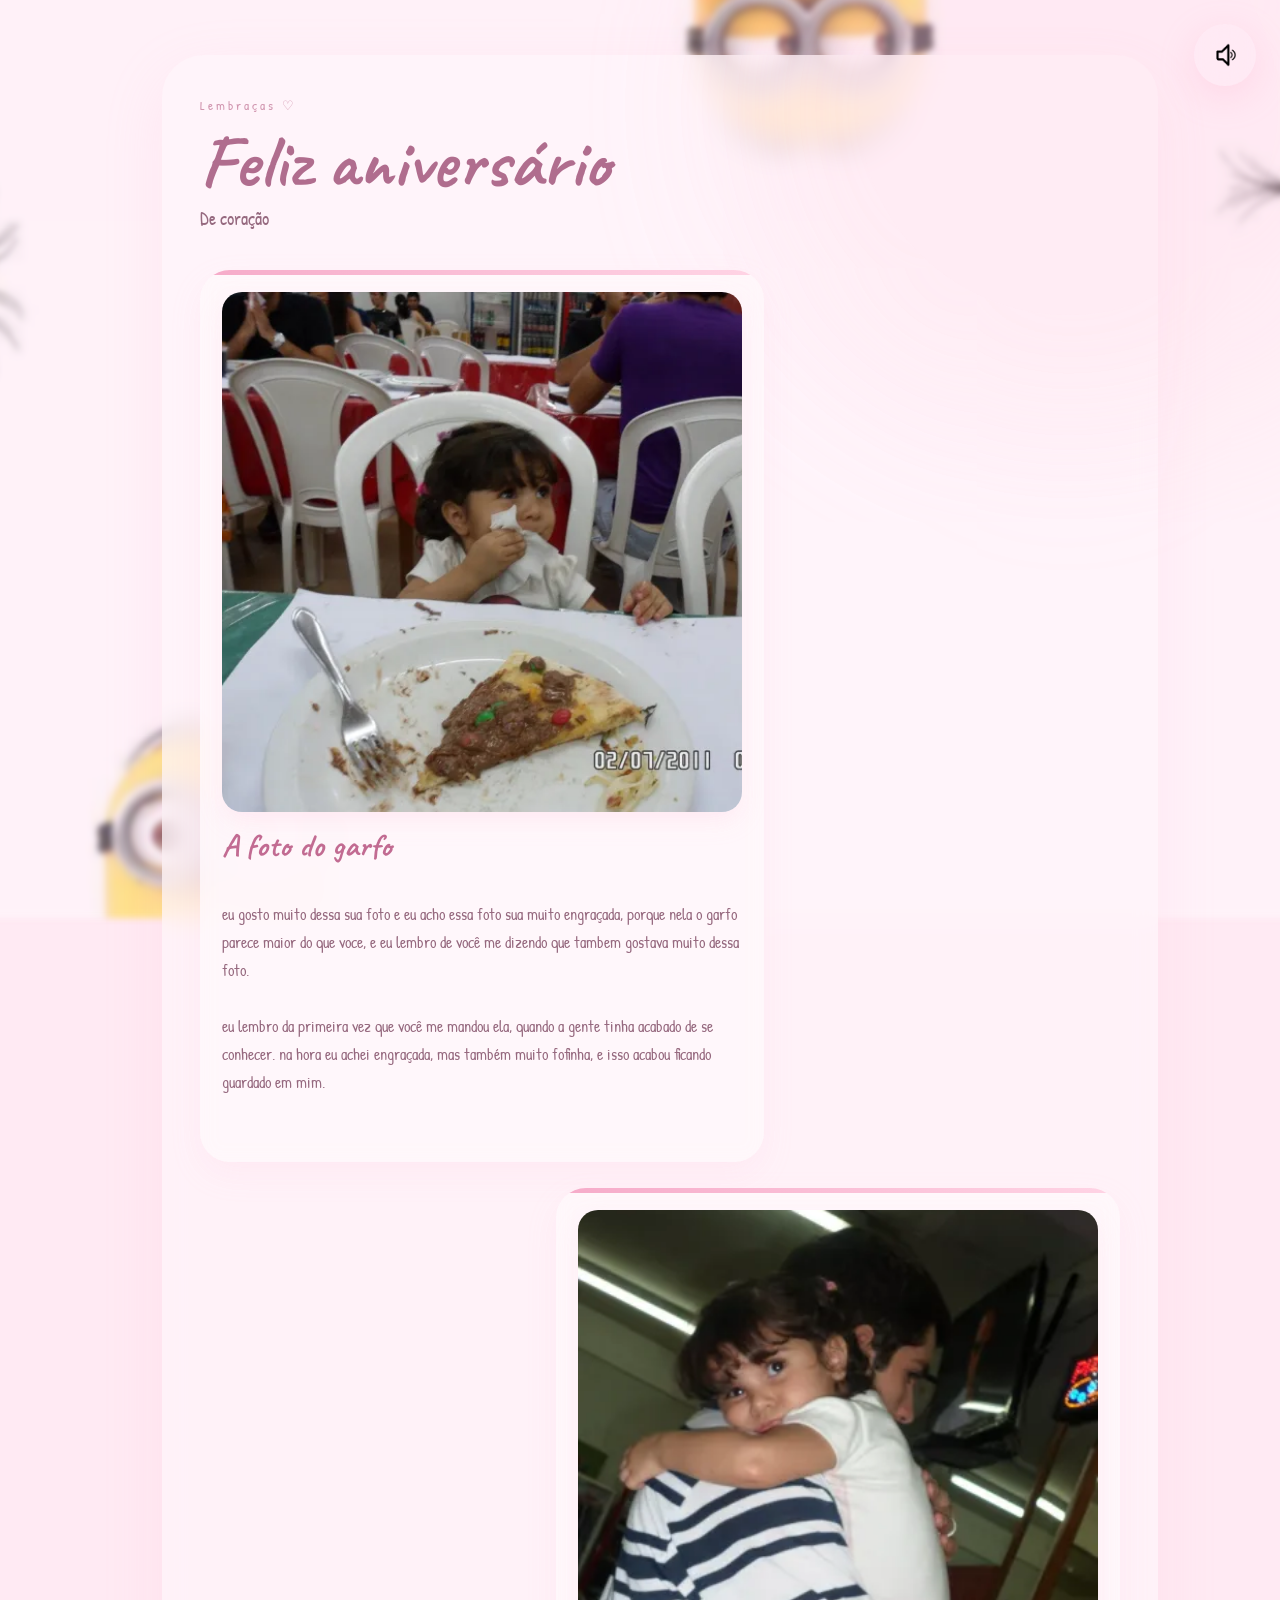
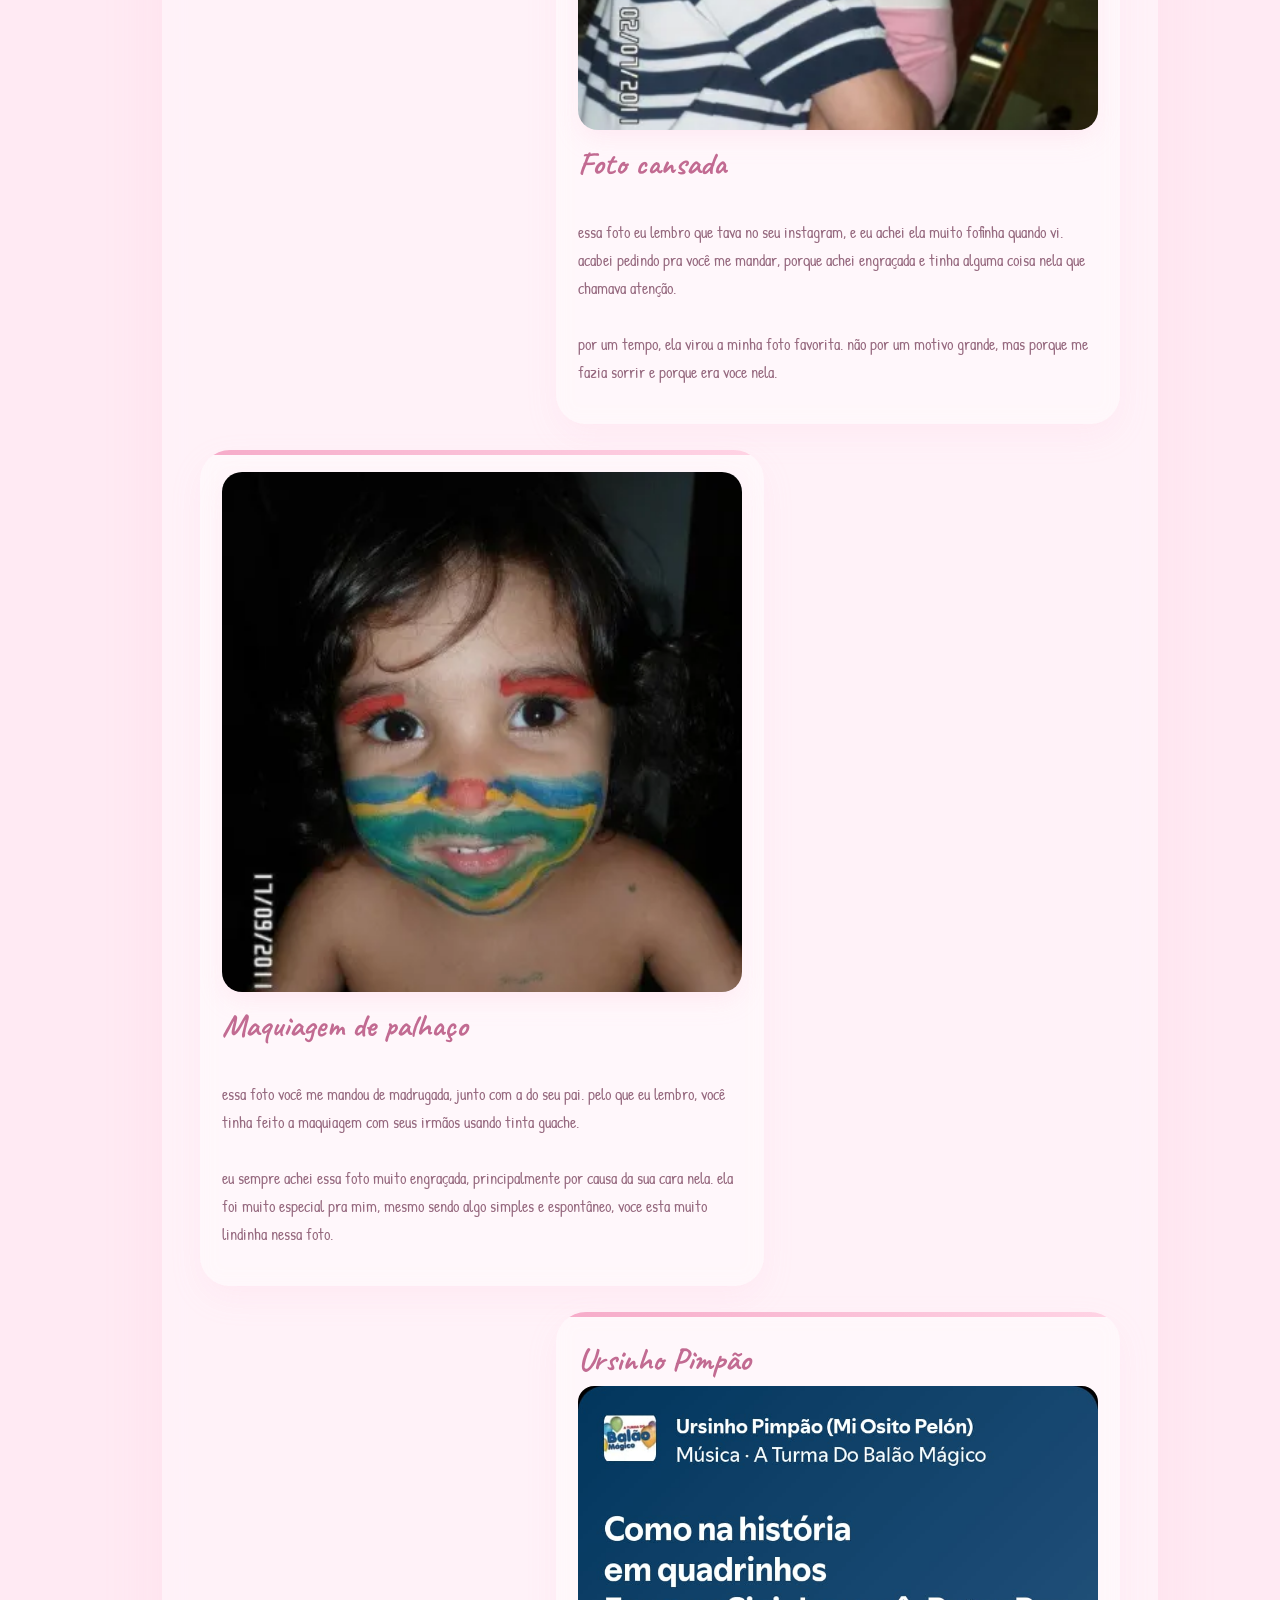
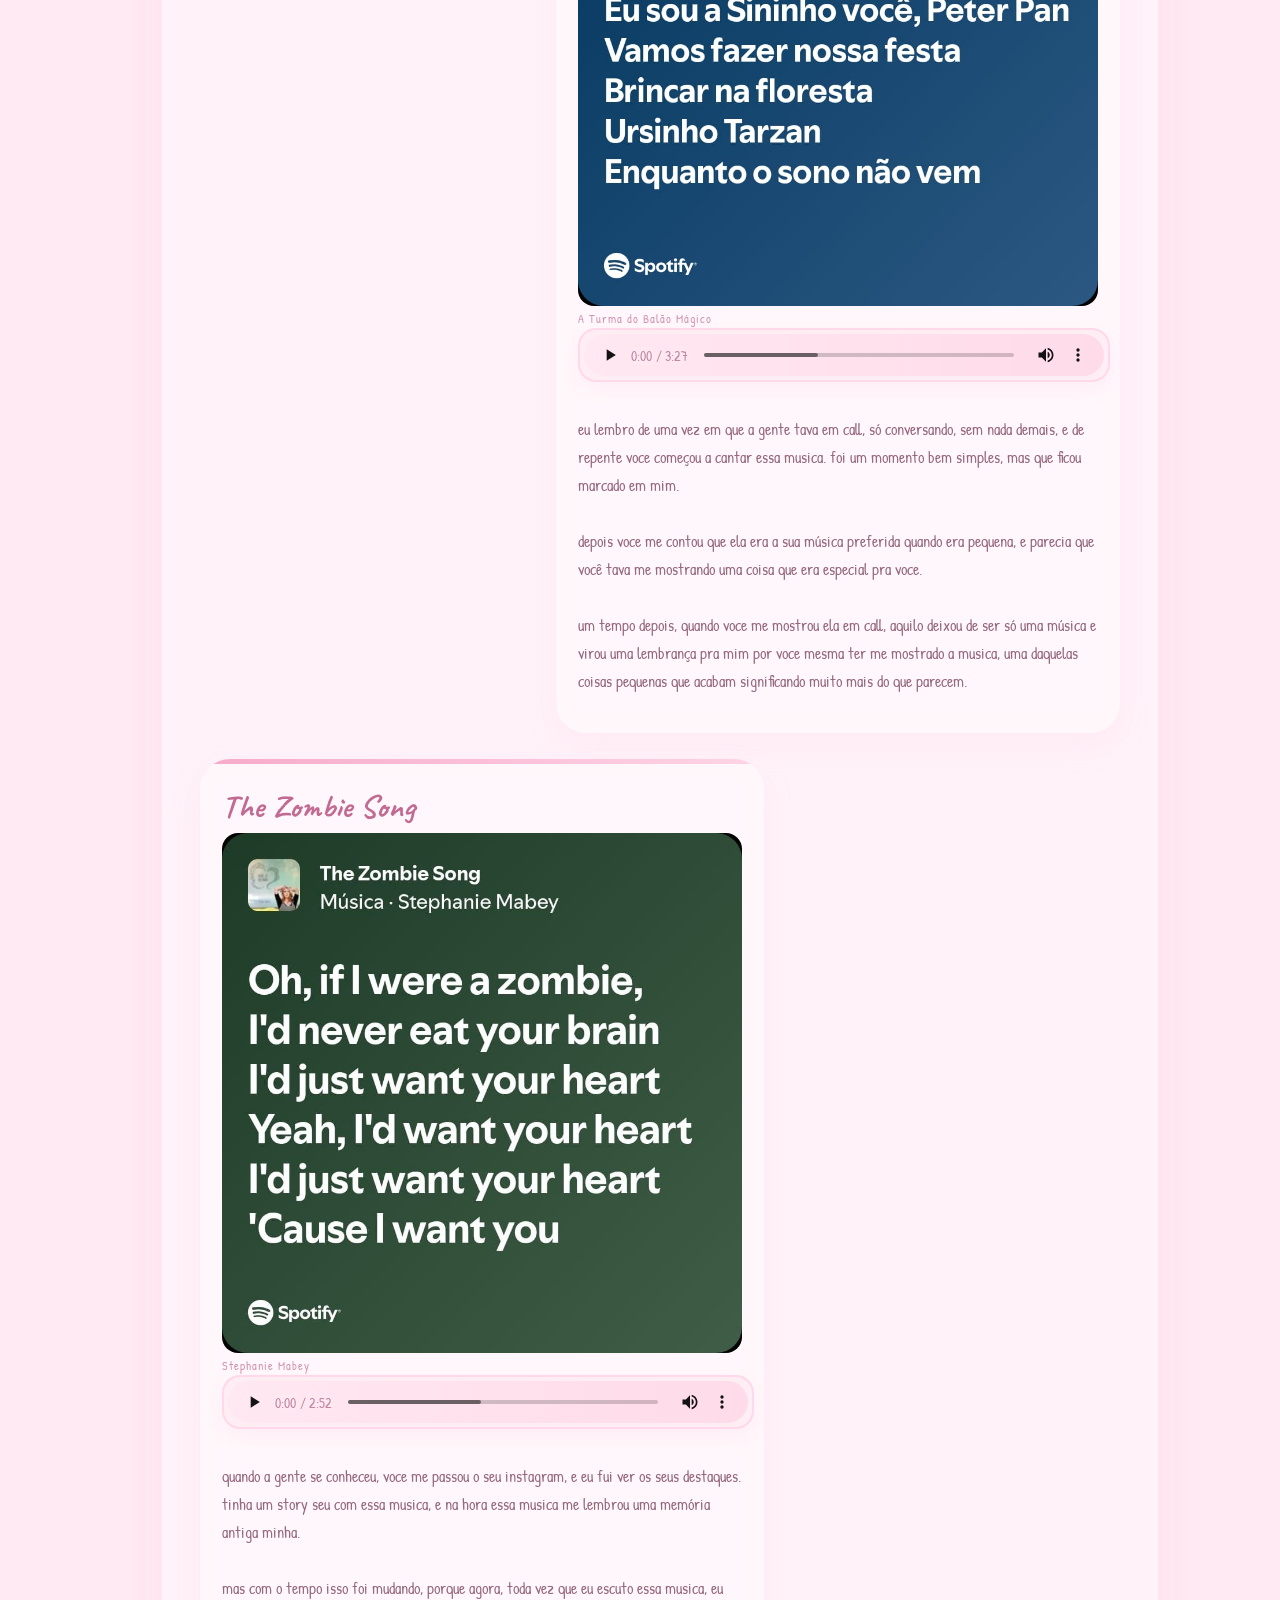
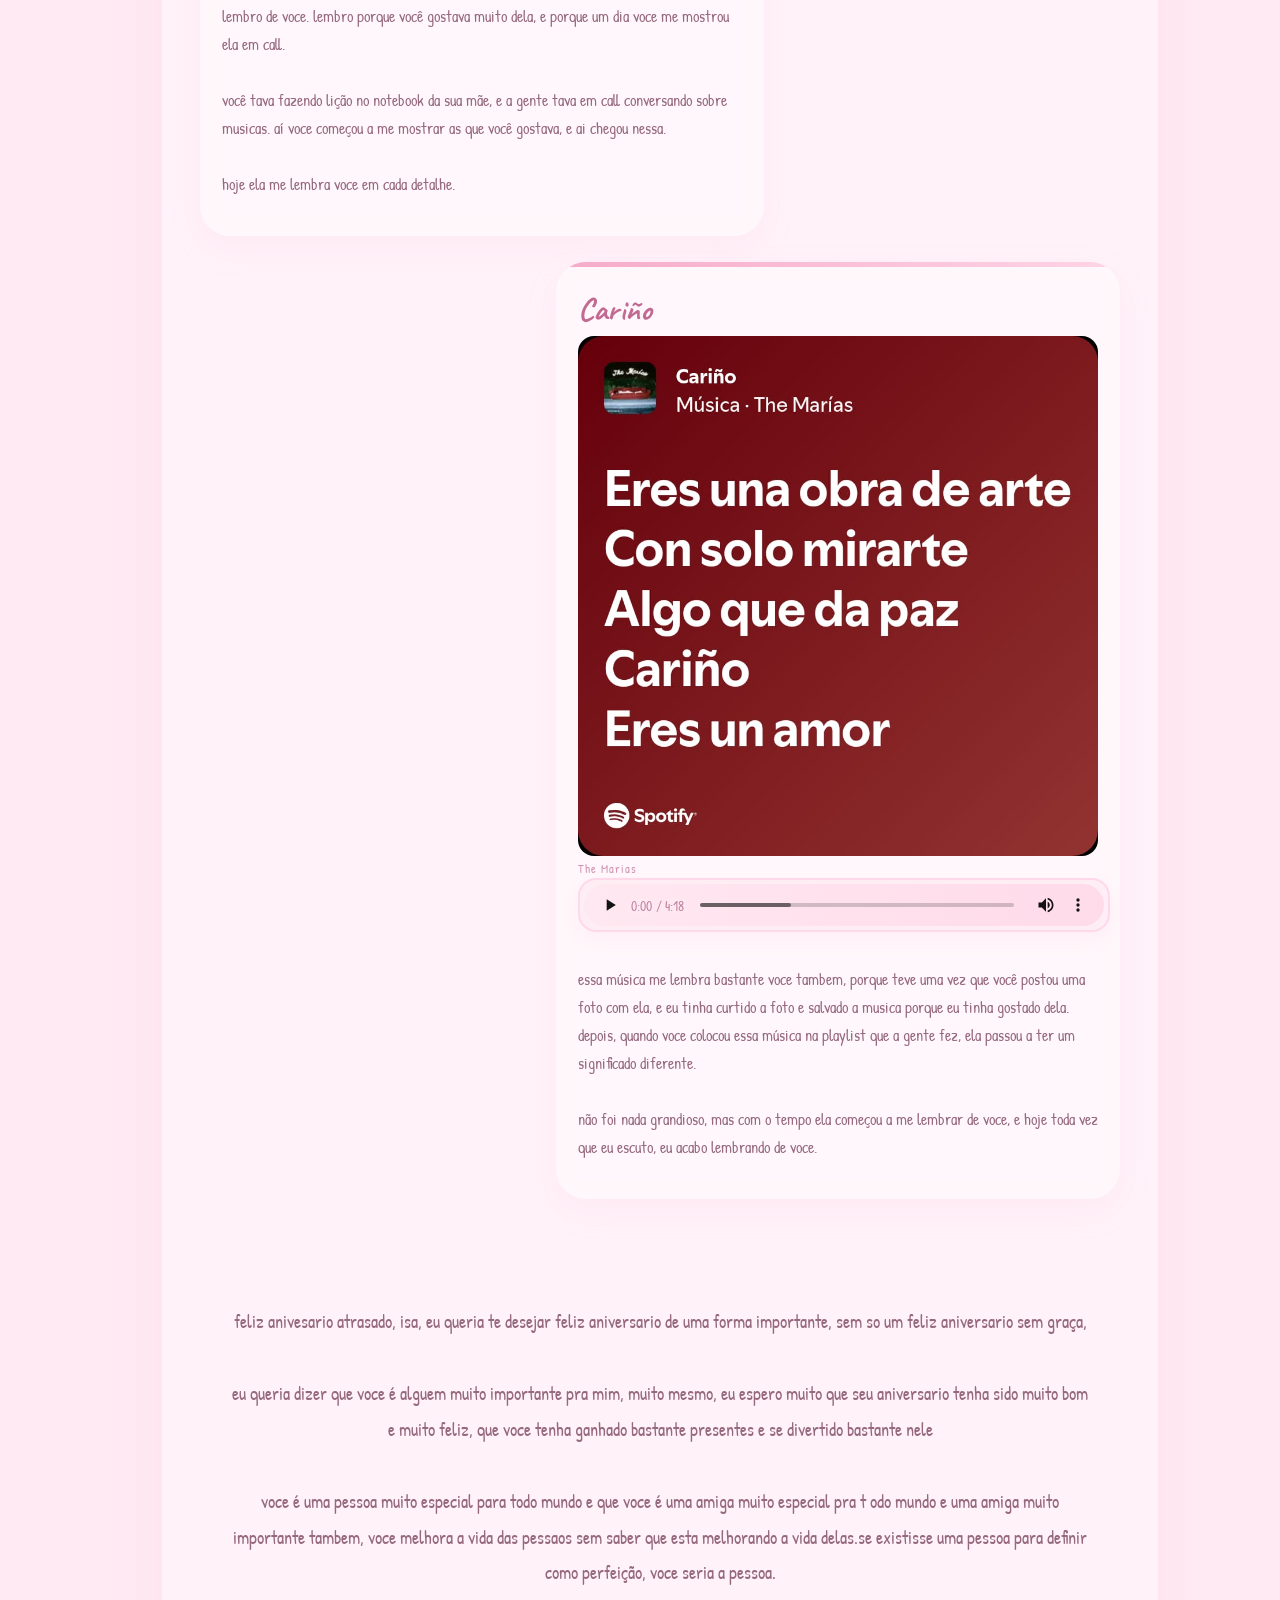
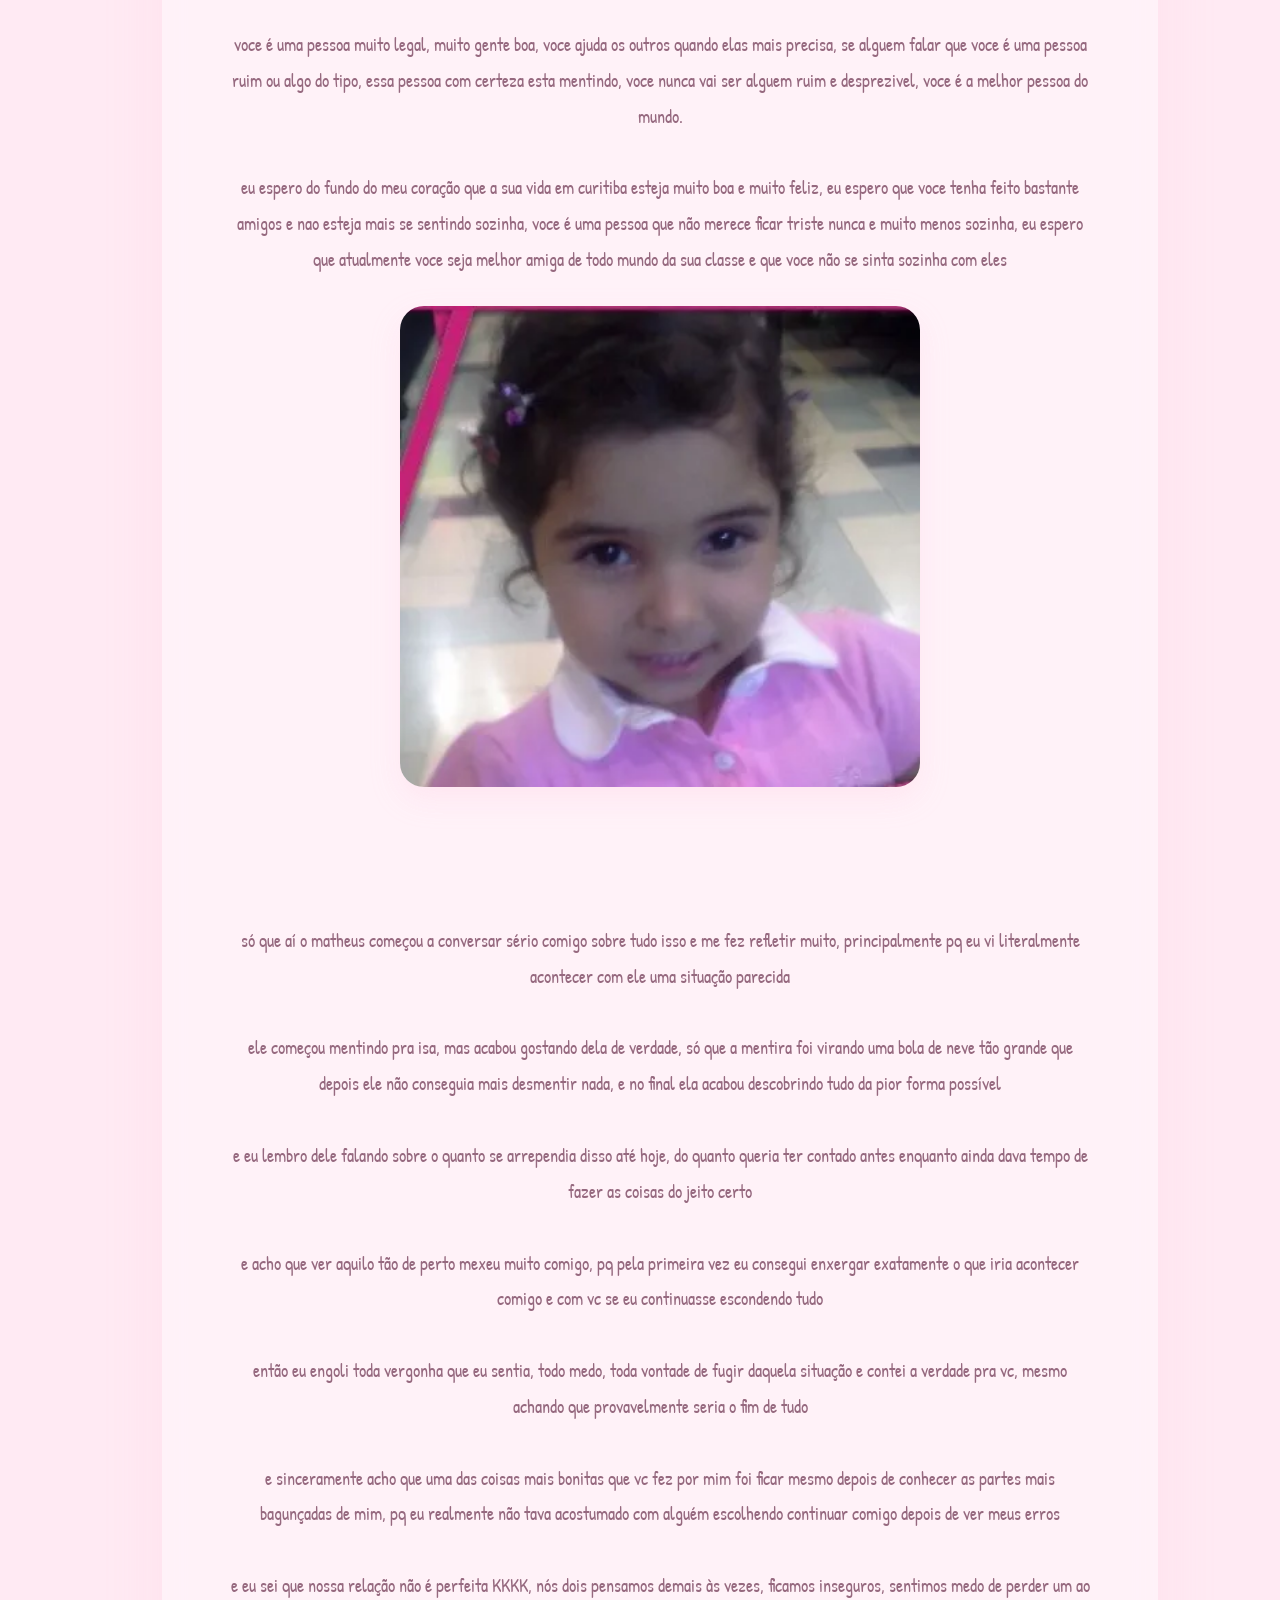
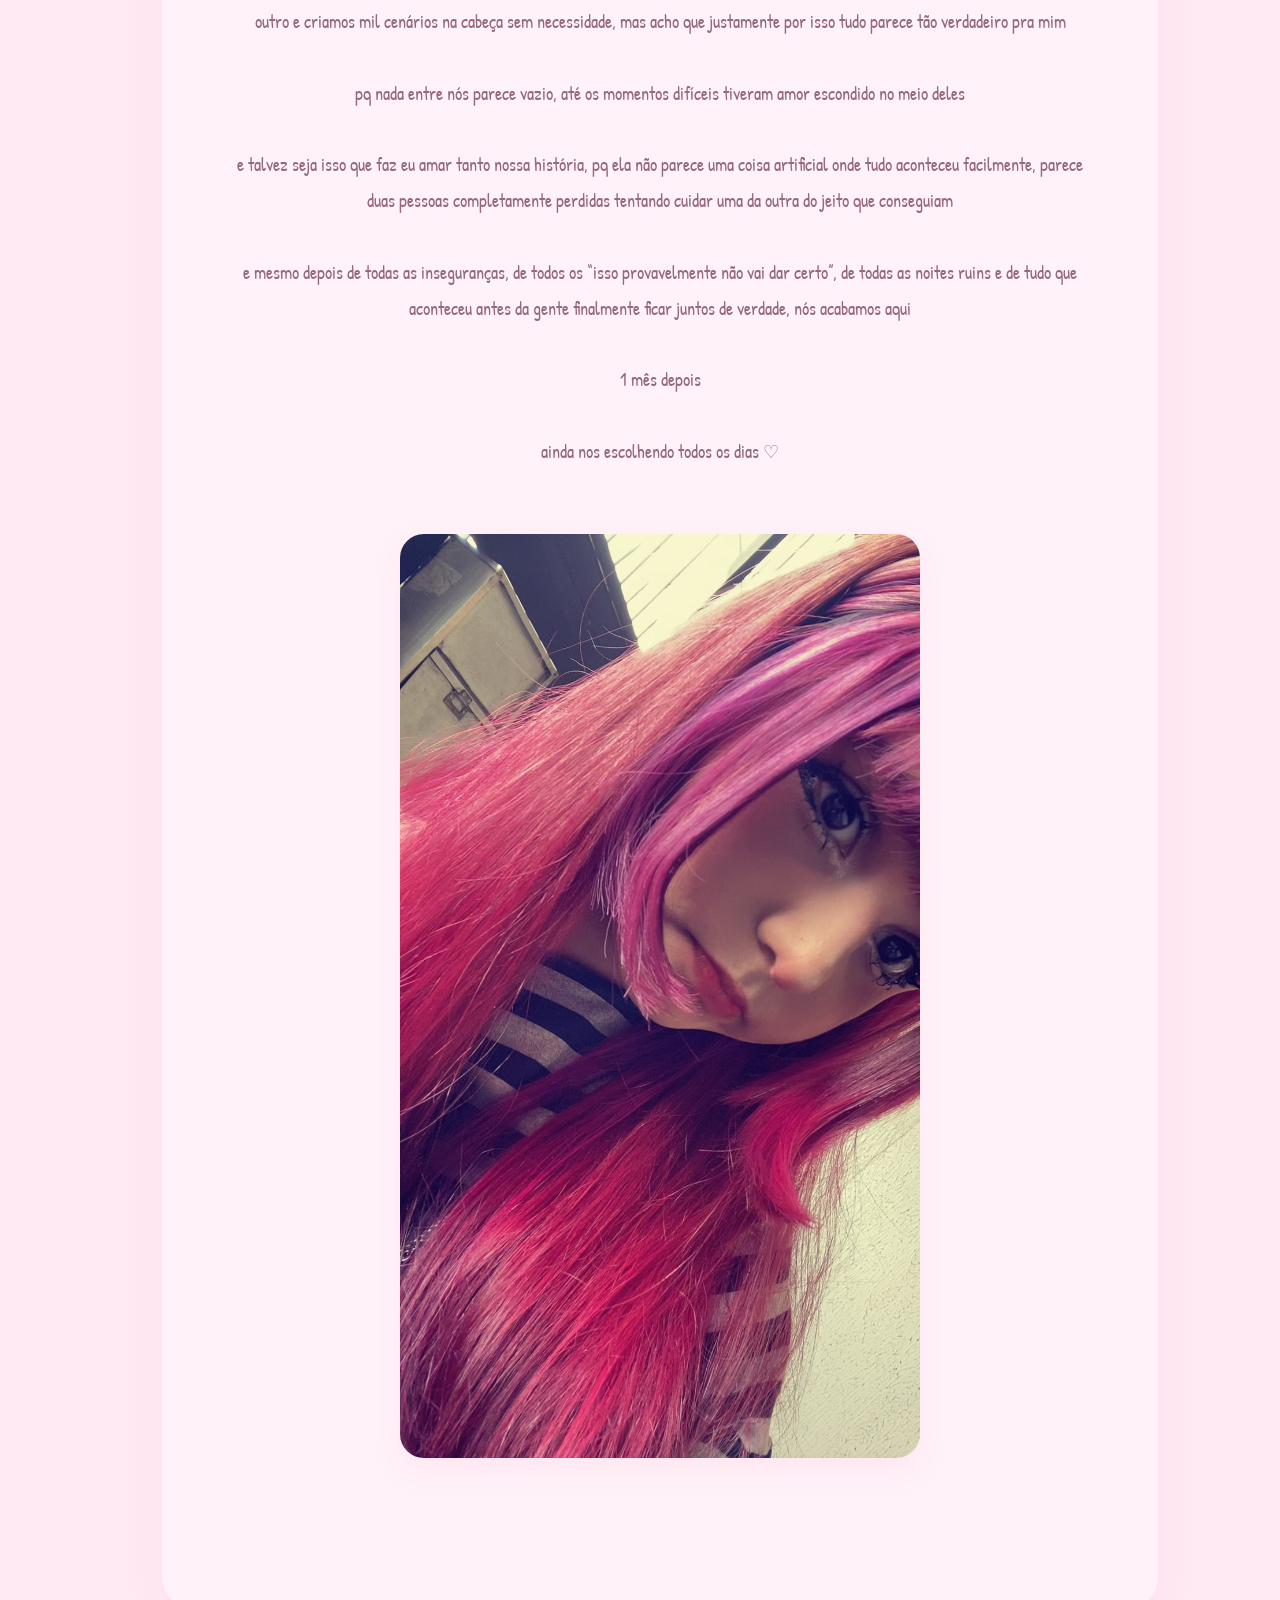
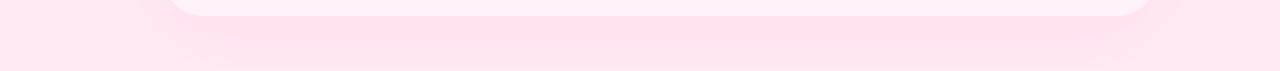
==== pages/memories.html @ 156e4959 "Add files via upload" ====
<!DOCTYPE html>
<html lang="pt-BR">

<head>

  <meta charset="UTF-8">

  <meta
    name="viewport"
    content="width=device-width, initial-scale=1.0"
  >

  <title>
    Feliz Aniversário ♡
  </title>


  <link
    rel="stylesheet"
    href="../assets/files/css/memories.css"
  >

  <link
    rel="stylesheet"
    href="../assets/files/css/fades.css"
  >

  <link
    rel="stylesheet"
    href="../assets/files/css/base.css"
  >


  <link
    rel="preconnect"
    href="https://fonts.googleapis.com"
  >

  <link
    rel="preconnect"
    href="https://fonts.gstatic.com"
    crossorigin
  >

  <link
    href="https://fonts.googleapis.com/css2?family=Caveat:wght@400;700&family=Patrick+Hand&display=swap"
    rel="stylesheet"
  >

</head>

<body>

 

  <div class="background-blur"></div>

<audio
  id="bgMusic"
  loop
  autoplay
  playsinline
  preload="auto"
>

  <source
    src="../assets/music/music.mp3"
    type="audio/mpeg"
  >

</audio>



  <button id="musicToggle">

    <img
      class="icon"
      src="../assets/images/off.png"
      alt="music"
    >

  </button>


  <main>

    <section class="hero">

      <div class="hero-card">

        <span class="mini">
          Lembraças ♡
        </span>

        <h1>
          Feliz aniversário 
        </h1>

        <p>
         De coração
        </p>

        <div class="memory-columns">


          <div class="memory-card">

            <img
              class="memory-photo"
              src="../assets/images/isa1.png"
              alt=""
            >




            <h3>
              A foto do garfo
            </h3>

            <p>
eu gosto muito dessa sua foto e eu acho essa foto sua muito engraçada, porque nela o garfo parece maior do que voce, e eu lembro de você me dizendo que tambem gostava muito dessa foto.

eu lembro da primeira vez que você me mandou ela, quando a gente tinha acabado de se conhecer. na hora eu achei engraçada, mas também muito fofinha, e isso acabou ficando guardado em mim.

          </div>


          <div class="memory-card">

            <img
              class="memory-photo"
              src="../assets/images/isa2.png"
              alt=""
            >

            <span class="memory-date">
            </span>

            <h3>
              Foto cansada
            </h3>

            <p>
essa foto eu lembro que tava no seu instagram, e eu achei ela muito fofinha quando vi. acabei pedindo pra você me mandar, porque achei engraçada e tinha alguma coisa nela que chamava atenção.

por um tempo, ela virou a minha foto favorita. não por um motivo grande, mas porque me fazia sorrir e porque era voce nela.
            </p>

          </div>


          <div class="memory-card">

            <img
              class="memory-photo"
              src="../assets/images/isa3.png"
              alt=""
            >



            <h3>
             Maquiagem de palhaço
            </h3>

            <p>
essa foto você me mandou de madrugada, junto com a do seu pai. pelo que eu lembro, você tinha feito a maquiagem com seus irmãos usando tinta guache.

eu sempre achei essa foto muito engraçada, principalmente por causa da sua cara nela. ela foi muito especial pra mim, mesmo sendo algo simples e espontâneo, voce esta muito lindinha nessa foto.
            </p>

          </div>

          


          <div class="memory-card">


            <h3>
              Ursinho Pimpão
            </h3>

            <div class="song-card">

              <img
                src="../assets/images/ursinho.jpg"
                alt="Ursinho Pimpão"
              >

              <div class="song-info">

                <span>
                  A Turma do Balão Mágico
                </span>

              </div>

              <audio controls>

                <source
                  src="../assets/music/Ursinha_Pimpao.mp3"
                  type="audio/mpeg"
                >

              </audio>

              <p class="song-text">
eu lembro de uma vez em que a gente tava em call, só conversando, sem nada demais, e de repente voce começou a cantar essa musica. foi um momento bem simples, mas que ficou marcado em mim. 

depois voce me contou que ela era a sua música preferida quando era pequena, e parecia que você tava me mostrando uma coisa que era especial pra voce. 

um tempo depois, quando voce me mostrou ela em call, aquilo deixou de ser só uma música e virou uma lembrança pra mim por voce mesma ter me mostrado a musica, uma daquelas coisas pequenas que acabam significando muito mais do que parecem.
              </p>

            </div>

          </div>


          <div class="memory-card">



            <h3>
              The Zombie Song
            </h3>

            <div class="song-card">

              <img
                src="../assets/images/zombie.jpg"
                alt="zombie"
              >

              <div class="song-info">

                <span>
                  Stephanie Mabey
                </span>

              </div>

              <audio controls>

                <source
                  src="../assets/music/The_Zombie.mp3"
                  type="audio/mpeg"
                >

              </audio>

              <p class="song-text">
quando a gente se conheceu, voce me passou o seu instagram, e eu fui ver os seus destaques. tinha um story seu com essa musica, e na hora essa musica me lembrou uma memória antiga minha.

mas com o tempo isso foi mudando, porque agora, toda vez que eu escuto essa musica, eu lembro de voce. lembro porque você gostava muito dela, e porque um dia voce me mostrou ela em call.

você tava fazendo lição no notebook da sua mãe, e a gente tava em call conversando sobre musicas. aí voce começou a me mostrar as que você gostava, e ai chegou nessa.

hoje ela me lembra voce em cada detalhe.
             </p>

            </div>

          </div>


          <div class="memory-card">



            <h3>
              Cariño
            </h3>

            <div class="song-card">

              <img
                src="../assets/images/carino.jpg"
                alt="The Marias"
              >

              <div class="song-info">

                <span>
                  The Marias
                </span>

              </div>

              <audio controls>

                <source
                  src="../assets/music/Carino.mp3"
                  type="audio/mpeg"
                >

              </audio>

              <p class="song-text">
essa música me lembra bastante voce tambem, porque teve uma vez que você postou uma foto com ela, e eu tinha curtido a foto e salvado a musica porque eu tinha gostado dela. depois, quando voce colocou essa música na playlist que a gente fez, ela passou a ter um significado diferente.

não foi nada grandioso, mas com o tempo ela começou a me lembrar de voce, e hoje toda vez que eu escuto, eu acabo lembrando de voce.
              </p>

            </div>

          </div>

        </div>



<div class="final-text">

  <p>
feliz anivesario atrasado, isa, eu queria te desejar feliz aniversario de uma forma importante, sem so um feliz aniversario sem graça,

eu queria dizer que voce é alguem muito importante pra mim, muito mesmo, eu espero muito que seu aniversario tenha sido muito bom e muito feliz, que voce tenha ganhado bastante presentes e se divertido bastante nele

voce é uma pessoa muito especial para todo mundo e que voce é uma amiga muito especial pra t odo mundo e uma amiga muito importante tambem,  voce melhora a vida das pessaos sem saber que esta melhorando a vida delas.se existisse uma pessoa para definir como perfeição, voce seria a pessoa. 

voce é uma pessoa muito legal, muito gente boa, voce ajuda os outros quando elas mais precisa, se alguem falar que voce é uma pessoa ruim ou algo do tipo, essa  pessoa com certeza esta mentindo, voce nunca vai ser alguem ruim e desprezivel, voce é a melhor pessoa do mundo.

eu espero do fundo do meu coração que a sua vida em curitiba esteja muito boa e muito feliz, eu espero que voce tenha feito bastante amigos e nao esteja mais se sentindo sozinha, voce é uma pessoa que não merece ficar triste nunca e muito menos sozinha, eu espero que atualmente voce seja melhor amiga de todo mundo da sua classe e que voce não se sinta sozinha com eles
</p>

  <img
    class="final-photo"
    src="../assets/images/isa5.png"
    alt="medo"
  >

<p>
  

só que aí o matheus começou a conversar sério comigo sobre tudo isso e me fez refletir muito, principalmente pq eu vi literalmente acontecer com ele uma situação parecida

ele começou mentindo pra isa, mas acabou gostando dela de verdade, só que a mentira foi virando uma bola de neve tão grande que depois ele não conseguia mais desmentir nada, e no final ela acabou descobrindo tudo da pior forma possível

e eu lembro dele falando sobre o quanto se arrependia disso até hoje, do quanto queria ter contado antes enquanto ainda dava tempo de fazer as coisas do jeito certo

e acho que ver aquilo tão de perto mexeu muito comigo, pq pela primeira vez eu consegui enxergar exatamente o que iria acontecer comigo e com vc se eu continuasse escondendo tudo

então eu engoli toda vergonha que eu sentia, todo medo, toda vontade de fugir daquela situação e contei a verdade pra vc, mesmo achando que provavelmente seria o fim de tudo

e sinceramente acho que uma das coisas mais bonitas que vc fez por mim foi ficar mesmo depois de conhecer as partes mais bagunçadas de mim, pq eu realmente não tava acostumado com alguém escolhendo continuar comigo depois de ver meus erros

e eu sei que nossa relação não é perfeita KKKK, nós dois pensamos demais às vezes, ficamos inseguros, sentimos medo de perder um ao outro e criamos mil cenários na cabeça sem necessidade, mas acho que justamente por isso tudo parece tão verdadeiro pra mim

pq nada entre nós parece vazio, até os momentos difíceis tiveram amor escondido no meio deles

e talvez seja isso que faz eu amar tanto nossa história, pq ela não parece uma coisa artificial onde tudo aconteceu facilmente, parece duas pessoas completamente perdidas tentando cuidar uma da outra do jeito que conseguiam

e mesmo depois de todas as inseguranças, de todos os “isso provavelmente não vai dar certo”, de todas as noites ruins e de tudo que aconteceu antes da gente finalmente ficar juntos de verdade, nós acabamos aqui

1 mês depois

ainda nos escolhendo todos os dias ♡

</p>

  <img
    class="final-photo"
    src="../assets/images/isa4.jpeg"
    alt="medo"
  >

<p>

  </p>

</div>

</div>

<script src="../assets/files/js/base.js"></script>

</body>
</html>
---- assets/files/css/memories.css ----
/* memories.css */

body{

  margin:0;

  font-family:'Patrick Hand', cursive;

  background:#ffeaf3;

  overflow-x:hidden;

  color:#8c5f77;
}



/* MESMO BACKGROUND */

.background-blur{

  position:fixed;

  top:0;
  left:0;

  width:100vw;
  height:100vh;

  background:
  linear-gradient(
    rgba(255,220,235,.30),
    rgba(255,235,245,.40)
  ),
  url("../../images/minions.png");

  background-position:center;
  background-size:cover;
  background-repeat:no-repeat;

  z-index:-1;

  opacity:.95;
}


.hero{

  width:100%;

  min-height:100vh;

  display:flex;

  justify-content:center;

  align-items:flex-start;

  padding:55px 20px;
}



.hero-card{

  width:920px;

  max-width:100%;

  background:
  rgba(255,245,250,.76);

  backdrop-filter:blur(12px);

  border-radius:42px;

  padding:38px;

  position:relative;

  overflow:visible;

  box-shadow:
  0 20px 60px rgba(255,180,210,.16);

  animation:
  fadePage 1s ease;
}



.hero-card::before{

  content:"";

  position:absolute;

  width:420px;
  height:420px;

  background:#ffd1e2;

  border-radius:50%;

  opacity:.25;

  top:-160px;
  right:-120px;

  z-index:-1;

  box-shadow:
  0 0 180px 120px #ffd1e2;
}



.mini{

  color:#d195af;

  letter-spacing:3px;

  font-size:.82rem;

  opacity:0;

  animation:
  fadeUp .9s ease forwards;

  animation-delay:.1s;
}



.hero-card h1{

  margin-top:10px;
  margin-bottom:8px;

  font-size:4.6rem;

  color:#b06d8e;

  line-height:1;

  font-family:'Caveat', cursive;

  opacity:0;

  animation:
  fadeUp .9s ease forwards;

  animation-delay:.2s;
}



.hero-card > p{

  margin-top:0;

  color:#96697f;

  font-size:1.1rem;

  opacity:0;

  animation:
  fadeUp .9s ease forwards;

  animation-delay:.35s;
}



.memory-columns{

  display:flex;

  flex-direction:column;

  gap:26px;

  margin-top:40px;
}



.memory-column{

  display:contents;
}



.memory-card{

  width:min(100%,520px);

  background:
  rgba(255,248,251,.72);

  backdrop-filter:blur(10px);

  border-radius:30px;

  padding:22px;

  position:relative;

  overflow:hidden;

  transition:
  transform .3s ease,
  box-shadow .3s ease;

  box-shadow:
  0 12px 30px rgba(255,180,210,.15);

  opacity:0;

  animation:
  fadeUp .9s ease forwards;
}



.memory-card:nth-child(odd){

  margin-right:auto;
}

.memory-card:nth-child(even){

  margin-left:auto;
}



.memory-card::before{

  content:"";

  position:absolute;

  top:0;
  left:0;

  width:100%;
  height:5px;

  background:
  linear-gradient(
    90deg,
    #f6abc9,
    #ffd4e5
  );
}



.memory-card:hover{

  transform:
  translateY(-4px)
  rotate(-0.4deg);

  box-shadow:
  0 20px 48px rgba(255,170,205,.24);
}



.memory-photo{

  width:100%;

  height:auto;

  display:block;

  border-radius:20px;

  margin-bottom:18px;

  object-fit:contain;

  box-shadow:
  0 10px 25px rgba(255,180,210,.18);
}



.memory-card img{

  image-rendering:auto;
}



.memory-date{

  color:#d195af;

  font-size:.82rem;

  letter-spacing:1px;
}



.memory-card h3{

  margin-top:10px;
  margin-bottom:10px;

  font-size:2rem;

  line-height:1;

  color:#c26b92;

  font-family:'Caveat', cursive;
}



.memory-card p{

  margin-top:0;

  line-height:1.75;

  color:#96697f;

  font-size:1rem;

  white-space:pre-line;
}



/* PLAYER */

.song-card audio{

  width:100%;

  height:52px;

  border-radius:18px;

  overflow:hidden;

  background:
  rgba(255,235,244,.85);

  box-shadow:
  0 8px 20px rgba(255,180,210,.16);

  border:
  2px solid rgba(255,200,225,.65);

  padding:4px;

  opacity:1;
}

/* WEBKIT (Chrome / Edge / Mobile) */

.song-card audio::-webkit-media-controls-panel{

  background:
  linear-gradient(
    90deg,
    #ffe6f0,
    #ffd8e8
  );

  border-radius:18px;
}

.song-card audio::-webkit-media-controls-play-button,
.song-card audio::-webkit-media-controls-mute-button{

  border-radius:50%;

  transition:.25s ease;

  filter:
  saturate(1.2);
}

.song-card audio::-webkit-media-controls-play-button:hover,
.song-card audio::-webkit-media-controls-mute-button:hover{

  transform:
  scale(1.06);
}

.song-card audio::-webkit-media-controls-current-time-display,
.song-card audio::-webkit-media-controls-time-remaining-display{

  color:#b06d8e;

  font-family:'Patrick Hand', cursive;

  font-size:.9rem;
}



.song-card img{

  width:100%;

  display:block;

  border-radius:16px;
}



.song-info span{

  color:#d195af;

  font-size:.78rem;

  letter-spacing:1px;
}



.song-info h4{

  margin:4px 0 0 0;

  font-size:1.15rem;

  color:#c26b92;

  font-family:'Caveat', cursive;
}



.song-card audio{

  width:100%;

  height:42px;

  opacity:.92;
}



.song-text{

  margin-top:10px;

  line-height:1.7;

  color:#96697f;

  font-size:.97rem;
}



.final-text{

  margin:50px auto 0 auto;

  max-width:920px;

  padding:20px 28px;

  text-align:center;

  font-size:1.28rem;

  line-height:2;

  color:#96697f;

  opacity:0;

  animation:
  fadeUp .9s ease forwards;

  animation-delay:1.35s;
}



.final-text p{

  margin:0;

  line-height:2;

  color:#96697f;

  font-size:1.12rem;

  white-space:pre-line;
}



.final-photo{

  width:100%;

  max-width:520px;

  display:block;

  margin:28px auto;

  border-radius:24px;

  box-shadow:
  0 12px 30px rgba(255,180,210,.22);

  object-fit:cover;

  transition:
  transform .3s ease,
  box-shadow .3s ease;

  opacity:0;

  animation:
  fadeImage 1.2s ease forwards;

  animation-delay:1.5s;
}



.final-photo:hover{

  transform:
  scale(1.015);

  box-shadow:
  0 18px 40px rgba(255,170,205,.28);
}



/* DELAYS */

.memory-card:nth-child(1){animation-delay:.45s;}
.memory-card:nth-child(2){animation-delay:.60s;}
.memory-card:nth-child(3){animation-delay:.75s;}
.memory-card:nth-child(4){animation-delay:.90s;}
.memory-card:nth-child(5){animation-delay:1.05s;}
.memory-card:nth-child(6){animation-delay:1.20s;}



/* ANIMAÇÕES */

@keyframes fadePage{

  from{
    opacity:0;
  }

  to{
    opacity:1;
  }
}



@keyframes fadeUp{

  from{

    opacity:0;

    transform:
    translateY(28px);

    filter:
    blur(8px);
  }

  to{

    opacity:1;

    transform:
    translateY(0);

    filter:
    blur(0);
  }
}



@keyframes fadeImage{

  from{

    opacity:0;

    transform:
    scale(.96);

    filter:
    blur(10px);
  }

  to{

    opacity:1;

    transform:
    scale(1);

    filter:
    blur(0);
  }
}




/* MOBILE */
/* MOBILE */

@media(max-width:768px){

  body{
    overflow-x:hidden;
  }

/* FUNDO CELULAR */

/* FUNDO CELULAR */

.background-blur{

  background:
  linear-gradient(
    rgba(255,220,235,.30),
    rgba(255,235,245,.40)
  ),
  url("../../images/minions-celular.png") !important;

  background-position:center center !important;
  background-size:cover !important;
  background-repeat:no-repeat !important;

  width:100vw;
  height:100svh;

  position:fixed;
  top:0;
  left:0;

  z-index:-1;
  opacity:.95;
}

.hero{
  width:100%;
  padding:18px;
  display:flex;
  justify-content:center;
  align-items:flex-start;
  box-sizing:border-box;
}

.hero-card{
  width:100%;
  max-width:520px;
  margin:0 auto;
  padding:24px 18px;
  box-sizing:border-box;
}

  .hero-card::before{
    width:180px;
    height:180px;
    top:-70px;
    right:-60px;
    opacity:.18;
    box-shadow:none;
  }

  .mini{
    font-size:.72rem;
    letter-spacing:2px;
  }

  .hero-card h1{
    font-size:2.7rem;
    line-height:.95;
    margin-top:8px;
  }

  .hero-card > p{
    font-size:.95rem;
    line-height:1.5;
  }

  /* MEMORIES */

  .memory-columns{
    gap:18px;
    margin-top:28px;
  }

  .memory-column{
    display:block;
  }

.memory-card{

  width:100%;
  max-width:100%;

  margin:0 auto !important;

  padding:18px;

  border-radius:24px;

  box-sizing:border-box;

  overflow:hidden;
}

  /* remove alternância esquerda/direita */

  .memory-card:nth-child(odd),
  .memory-card:nth-child(even){
    margin-left:0 !important;
    margin-right:0 !important;
  }

  .memory-photo{
    border-radius:16px;
    margin-bottom:14px;
  }

  .memory-date{
    font-size:.74rem;
  }

  .memory-card h3{
    font-size:1.7rem;
    margin-bottom:8px;
  }

  .memory-card p{

    font-size:.95rem;

    line-height:1.6;

    white-space:pre-line;

    word-break:break-word;

    overflow-wrap:anywhere;
  }

  /* SONG */

  .song-card{
    padding:12px;
    border-radius:18px;
    gap:10px;
  }

  .song-card img{
    border-radius:14px;
  }

  .song-info h4{
    font-size:1rem;
  }

  .song-text{
    font-size:.92rem;
    line-height:1.55;
  }

  /* FINAL */

  .final-text{
    margin-top:34px;
    padding:10px;
    font-size:1rem;
    line-height:1.8;
  }

  .final-text p{
    font-size:.96rem;
    line-height:1.8;
  }

  .final-photo{
    width:100%;
    max-width:100%;
    border-radius:18px;
    margin:20px auto;
  }

}
---- assets/files/css/fades.css ----
.fade-out{

  opacity:0;

  visibility:hidden;

  transition:
  opacity 1.5s ease,
  visibility 1.5s ease;

}



.loader-container{

  animation:
  initialFade 1.8s ease;
}

.paper-card{

  animation:
  initialCard 1.6s ease,
  floating 6s ease-in-out infinite;

  animation-delay:
  0s,
  1.6s;
}



@keyframes initialFade{

  from{

    opacity:0;
  }

  to{

    opacity:1;
  }

}


@keyframes initialCard{

  0%{

    opacity:0;

    transform:
    translateY(40px)
    scale(0.92)
    rotate(-1deg);

    filter:
    blur(10px);

  }

  100%{

    opacity:1;

    transform:
    translateY(0px)
    scale(1)
    rotate(-1deg);

    filter:
    blur(0px);

  }

}
---- assets/files/css/base.css ----
/* base.css */

html,
body{

  margin:0;
  padding:0;

  overflow-x:hidden;
  min-height:100vh;
}


/* FUNDO */

.background-blur{

  position:fixed;
  inset:0;

  background:
  linear-gradient(
    rgba(255,210,230,.28),
    rgba(255,225,240,.38)
  ),
  url("../../images/minions.png");

  background-position:center;
  background-size:cover;
  background-repeat:no-repeat;

  z-index:-2;

  filter:blur(3px);
  transform:scale(1.04);
}


/* BOTÃO MUSICA */

#musicToggle{

  position:absolute;

  top:24px;
  right:24px;

  width:62px;
  height:62px;

  border:none;
  border-radius:999px;

  cursor:pointer;

  z-index:999999;

  display:flex;
  align-items:center;
  justify-content:center;

  background:
  rgba(255,235,245,0.45);

  backdrop-filter:blur(14px);
  -webkit-backdrop-filter:blur(14px);

  box-shadow:
  0 10px 35px rgba(255,170,200,0.28);

  margin:0;

  transition:
  transform .28s cubic-bezier(.2,.8,.2,1),
  background .28s ease,
  box-shadow .28s ease,
  opacity .28s ease;
}



#musicToggle .icon{

  width:26px;
  height:26px;

  object-fit:contain;

  pointer-events:none;
  user-select:none;

  transition:
  transform .35s cubic-bezier(.2,.8,.2,1),
  opacity .25s ease,
  filter .25s ease;
}



#musicToggle:hover{

  background:
  rgba(255,225,240,0.72);

  box-shadow:
  0 18px 45px rgba(255,160,195,0.36);

  transform:
  translateY(-2px)
  scale(1.04);
}



#musicToggle:active{

  transform:
  scale(0.88);
}



#musicToggle.switching .icon{

  animation:
  musicPop .45s cubic-bezier(.2,.8,.2,1);
}



@keyframes musicPop{

  0%{

    transform:
    scale(.55)
    rotate(-18deg);

    opacity:.4;

    filter:
    blur(2px);
  }

  45%{

    transform:
    scale(1.22)
    rotate(12deg);

    opacity:1;
  }

  100%{

    transform:
    scale(1)
    rotate(0deg);

    opacity:1;

    filter:
    blur(0px);
  }

}



@media(max-width:768px){

  #musicToggle{

    top:18px;
    right:18px;

    width:56px;
    height:56px;
  }

  #musicToggle .icon{

    width:22px;
    height:22px;
  }

}
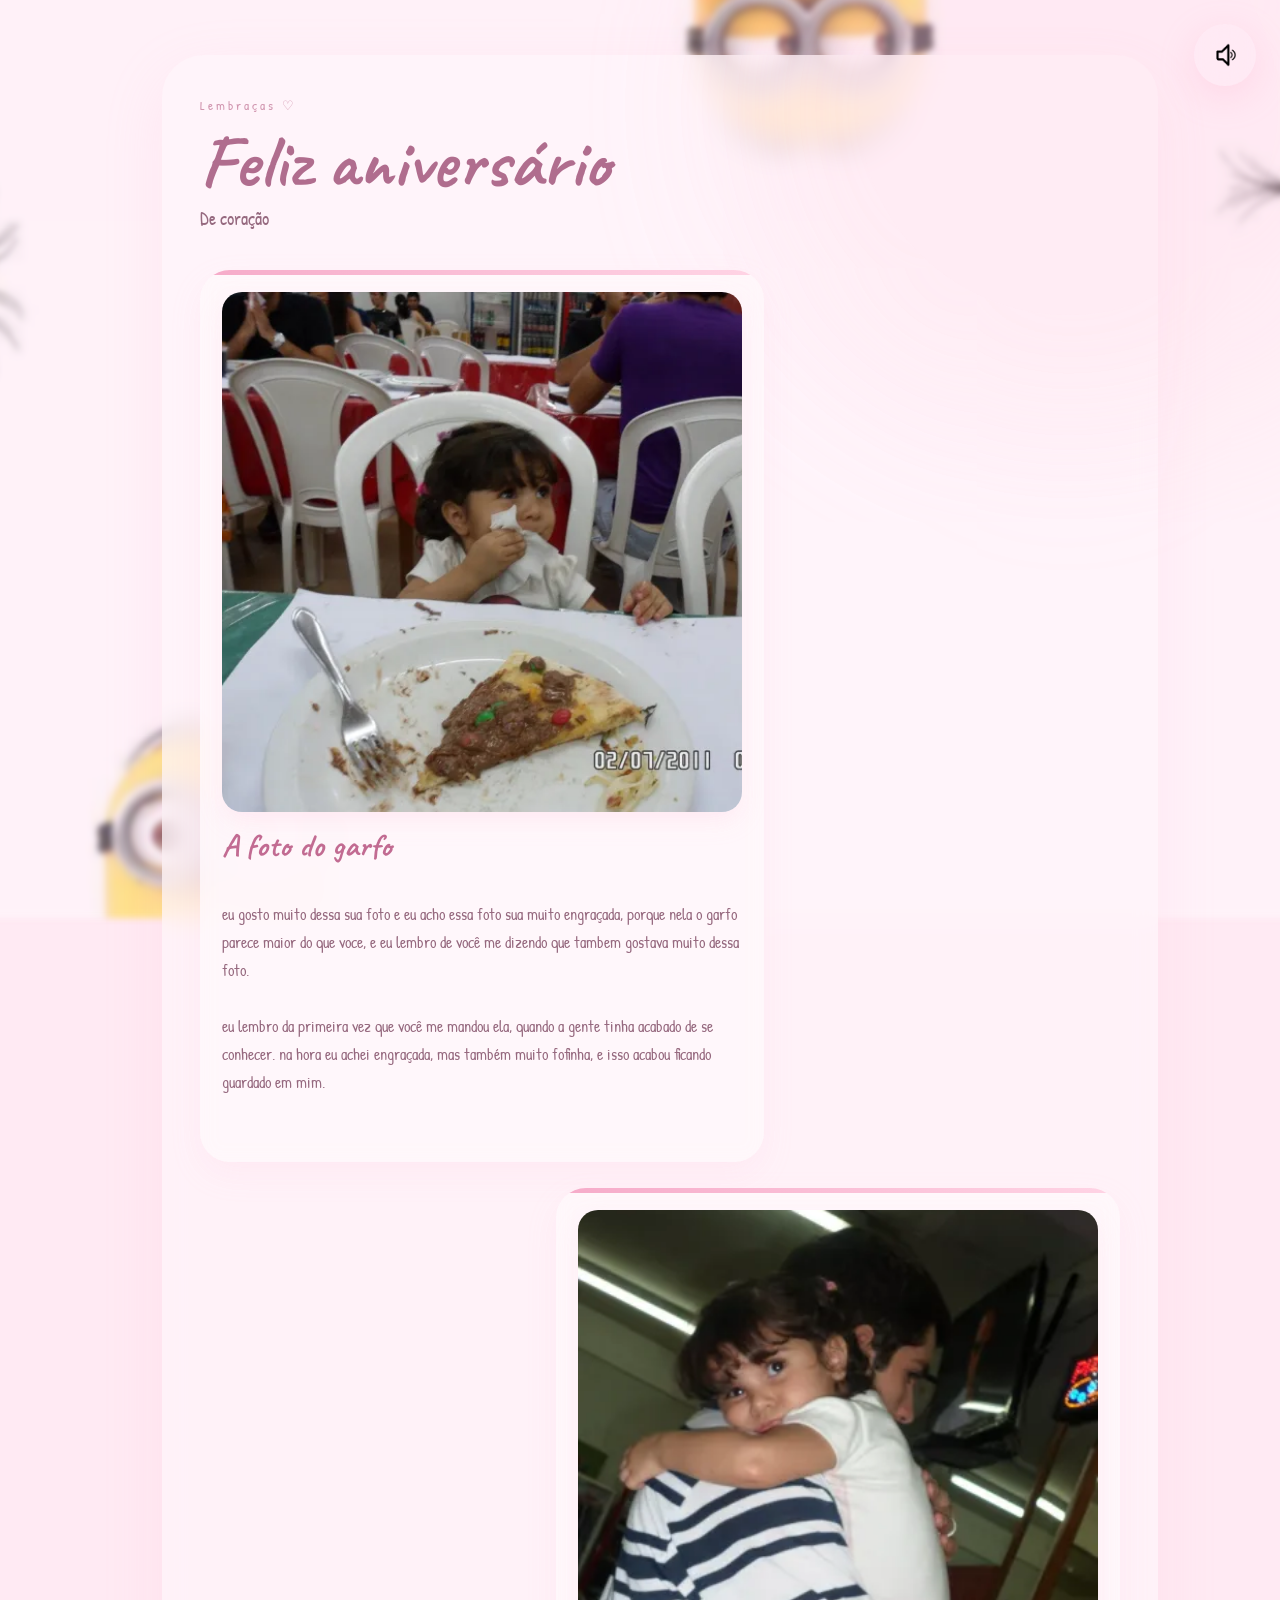
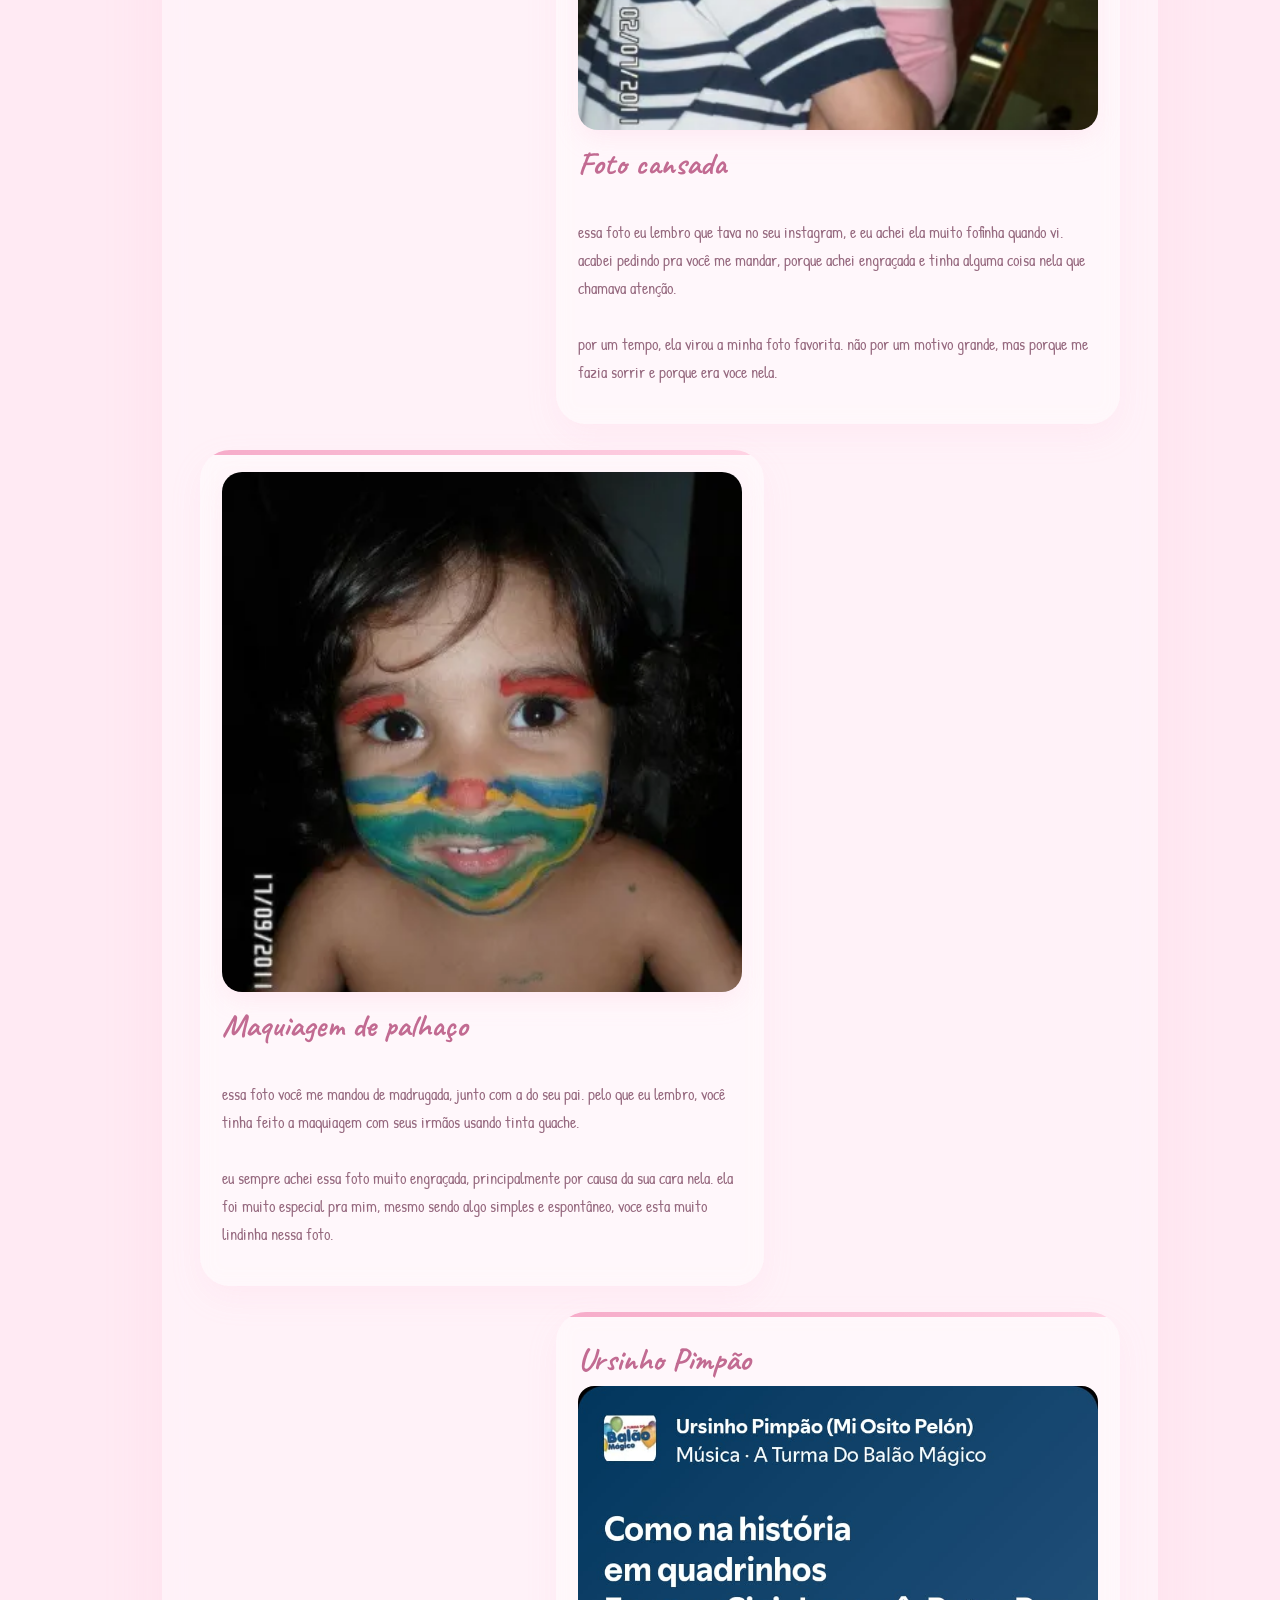
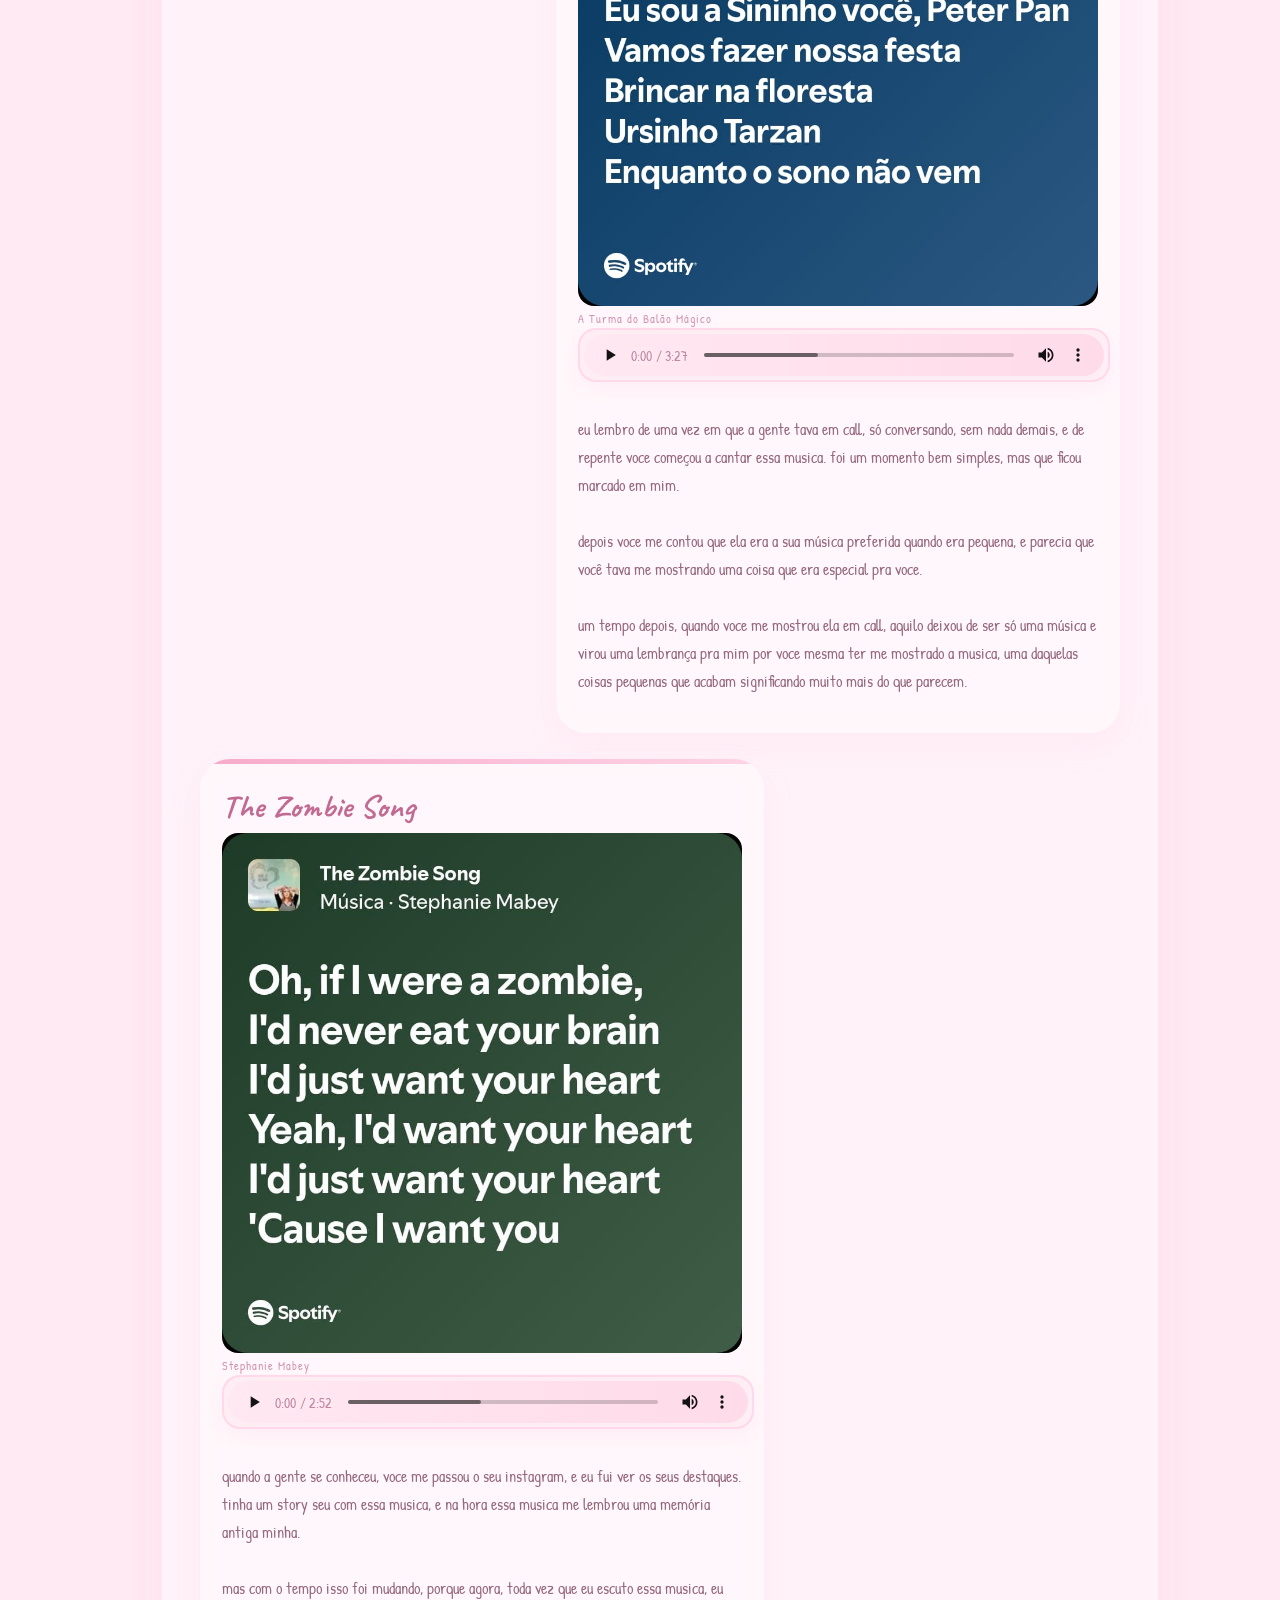
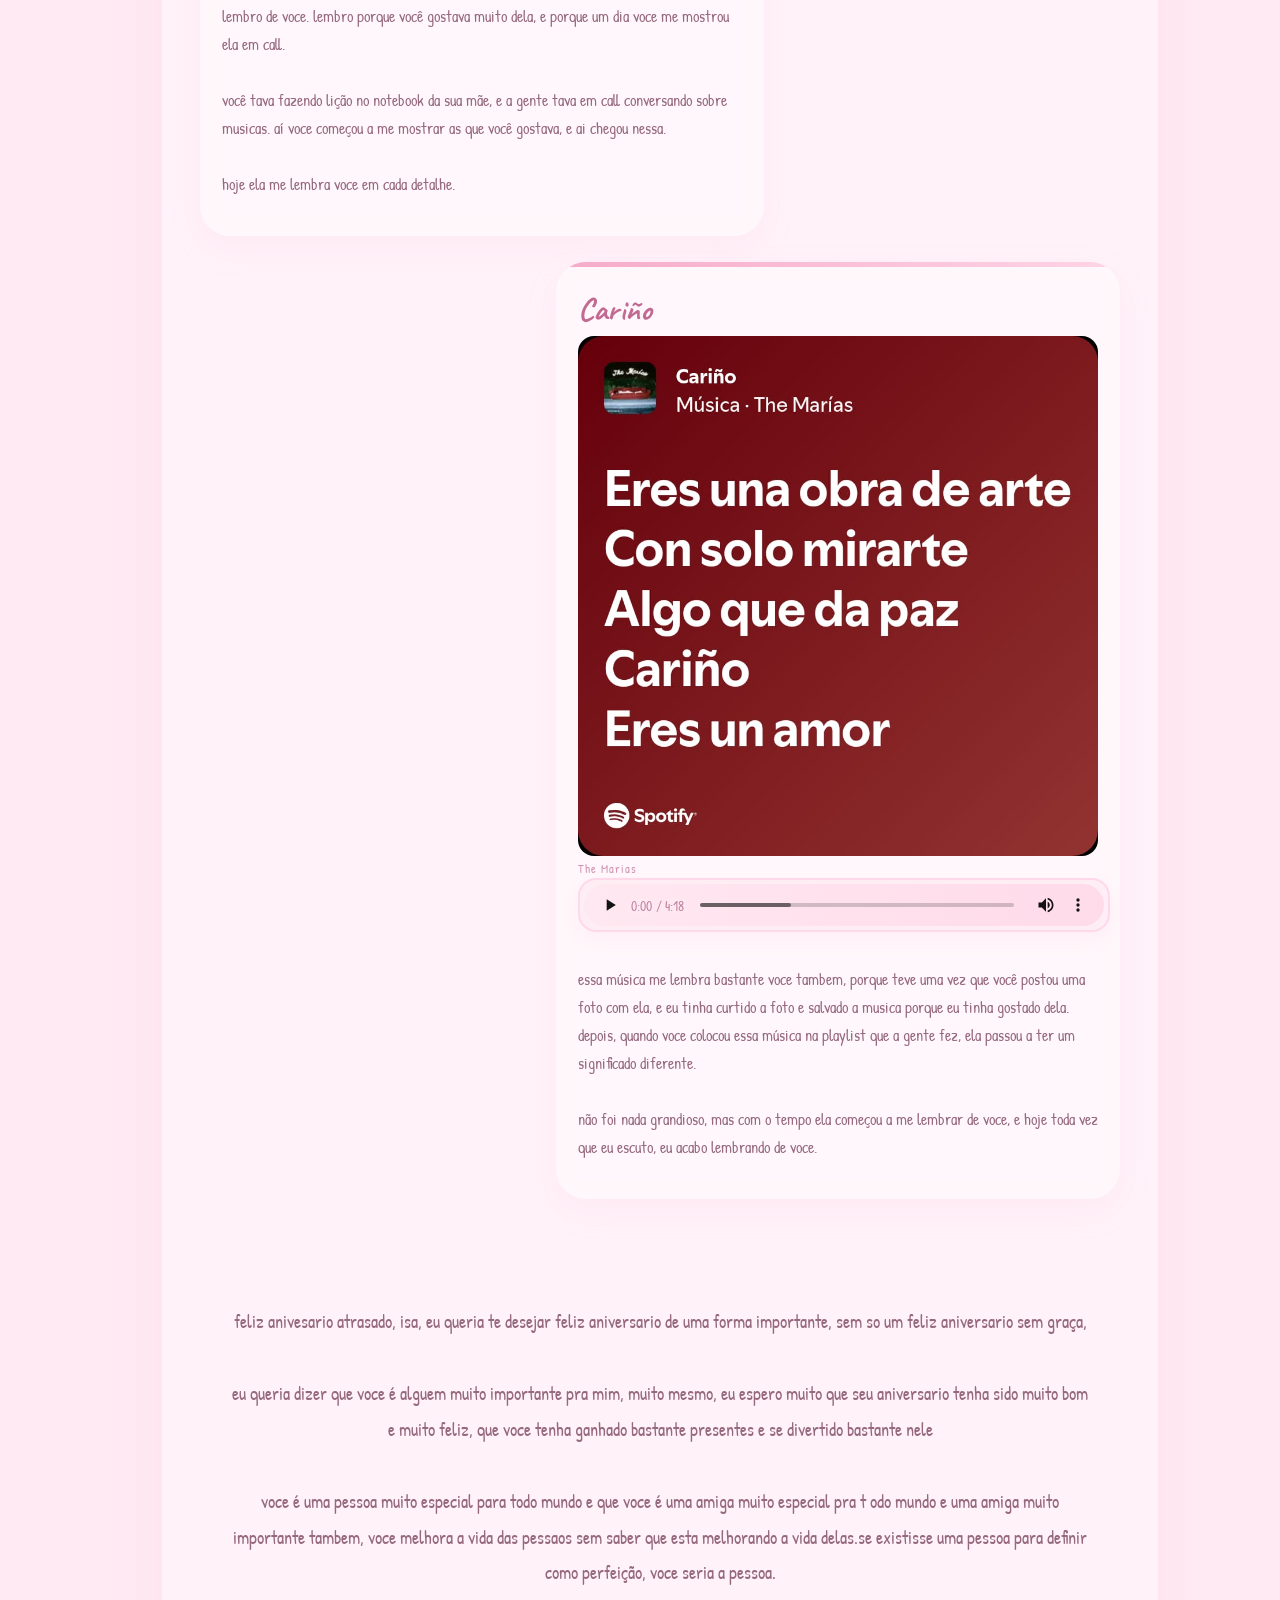
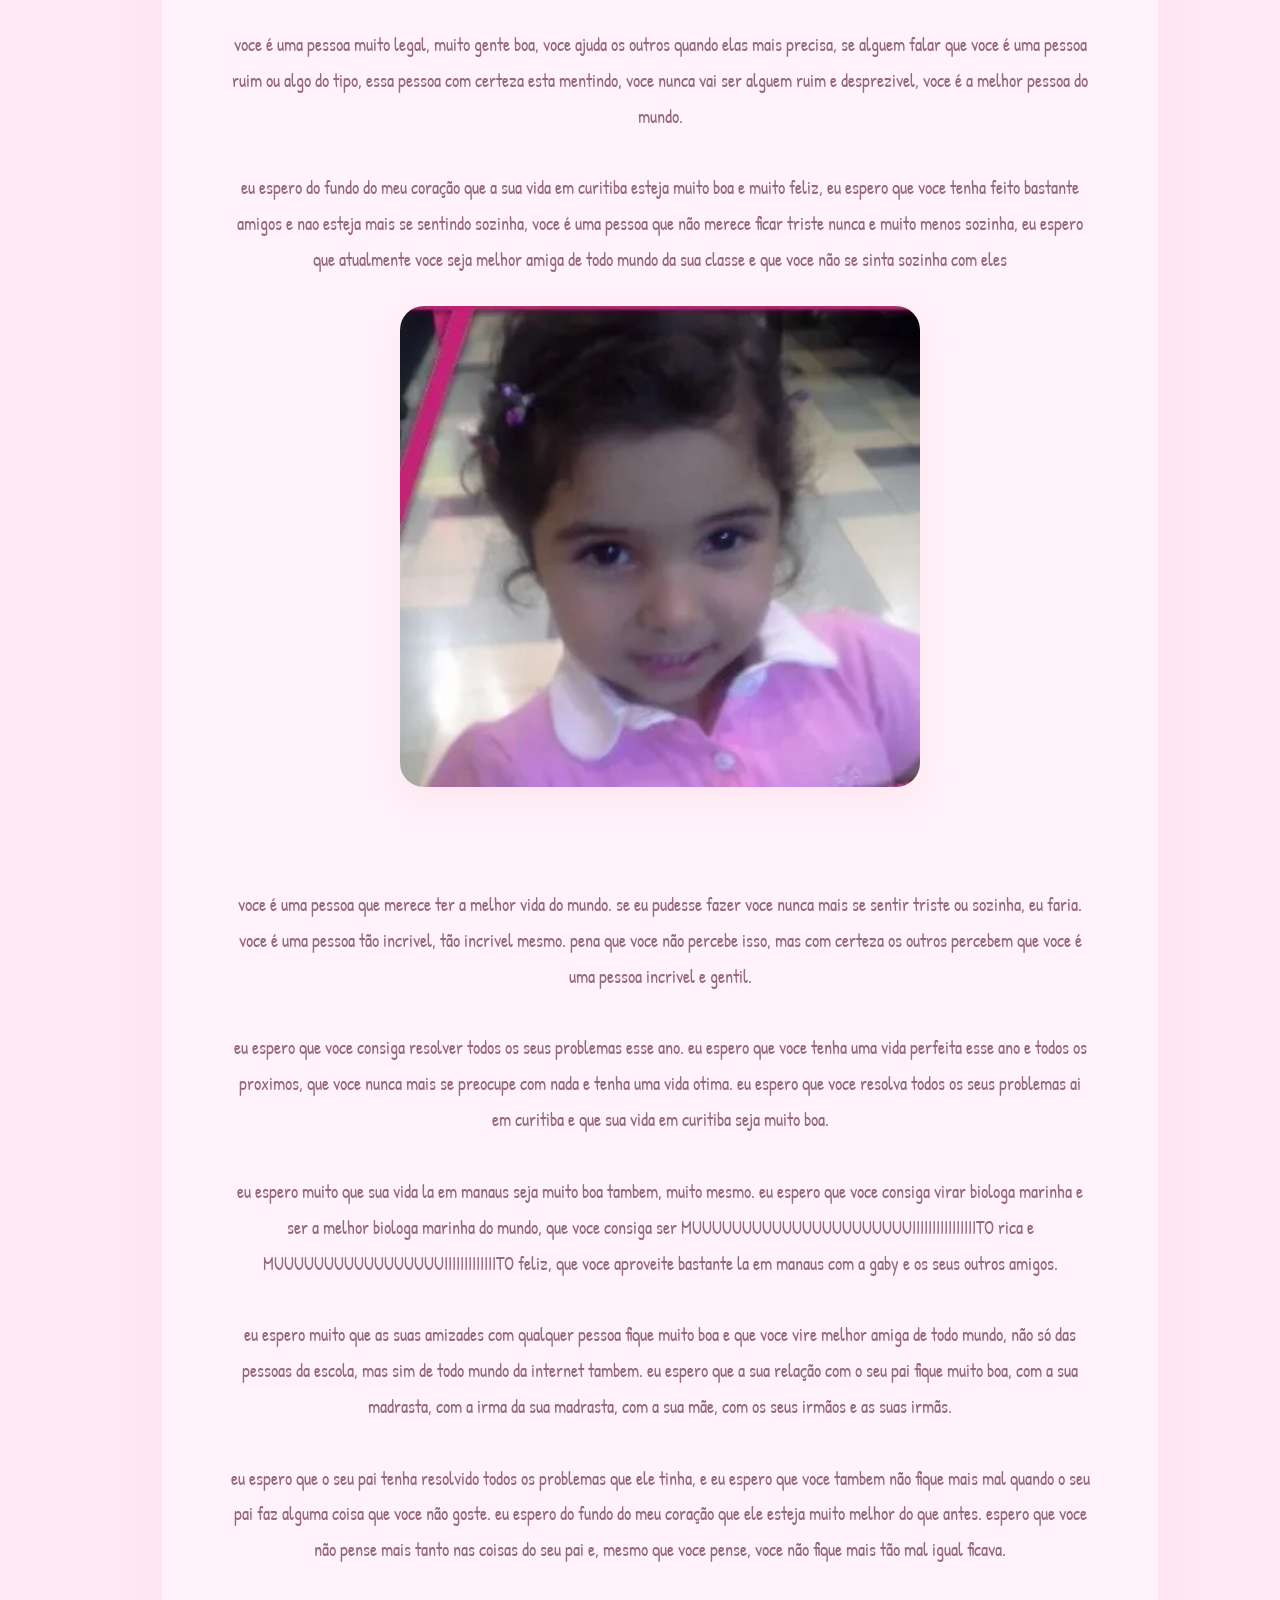
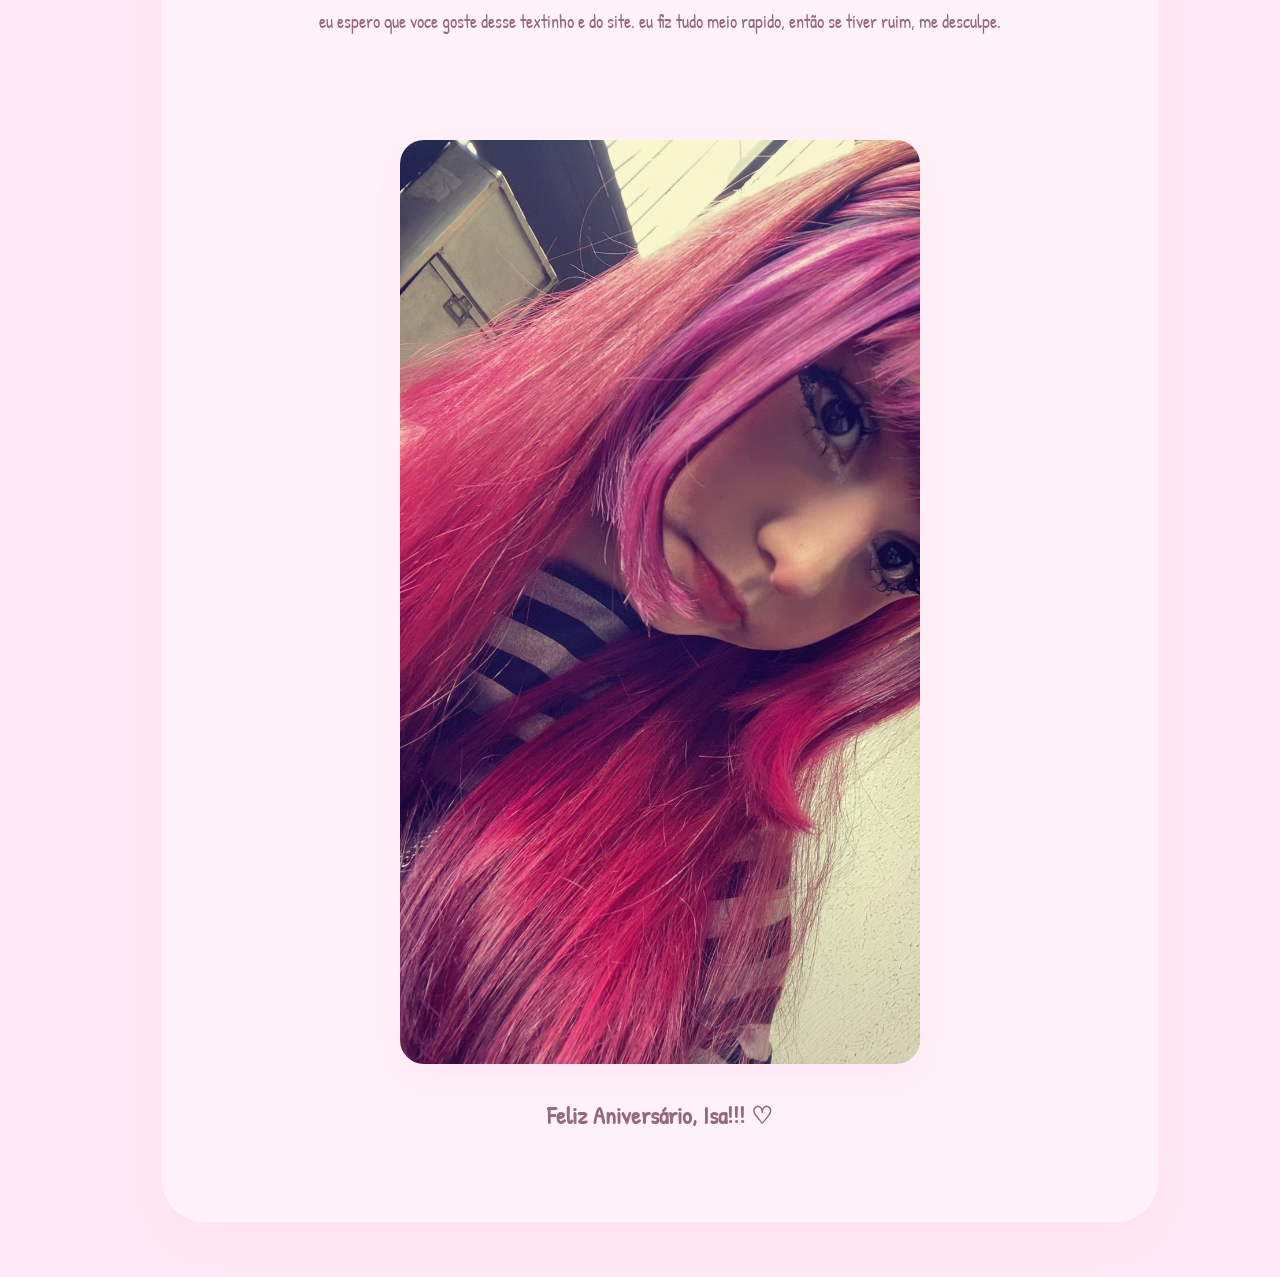
==== commit 45b42a51: "Update memories.html" ====
--- a/pages/memories.html
+++ b/pages/memories.html
@@ -337,42 +337,30 @@
 
 <p>
   
-
-só que aí o matheus começou a conversar sério comigo sobre tudo isso e me fez refletir muito, principalmente pq eu vi literalmente acontecer com ele uma situação parecida
-
-ele começou mentindo pra isa, mas acabou gostando dela de verdade, só que a mentira foi virando uma bola de neve tão grande que depois ele não conseguia mais desmentir nada, e no final ela acabou descobrindo tudo da pior forma possível
-
-e eu lembro dele falando sobre o quanto se arrependia disso até hoje, do quanto queria ter contado antes enquanto ainda dava tempo de fazer as coisas do jeito certo
-
-e acho que ver aquilo tão de perto mexeu muito comigo, pq pela primeira vez eu consegui enxergar exatamente o que iria acontecer comigo e com vc se eu continuasse escondendo tudo
-
-então eu engoli toda vergonha que eu sentia, todo medo, toda vontade de fugir daquela situação e contei a verdade pra vc, mesmo achando que provavelmente seria o fim de tudo
-
-e sinceramente acho que uma das coisas mais bonitas que vc fez por mim foi ficar mesmo depois de conhecer as partes mais bagunçadas de mim, pq eu realmente não tava acostumado com alguém escolhendo continuar comigo depois de ver meus erros
-
-e eu sei que nossa relação não é perfeita KKKK, nós dois pensamos demais às vezes, ficamos inseguros, sentimos medo de perder um ao outro e criamos mil cenários na cabeça sem necessidade, mas acho que justamente por isso tudo parece tão verdadeiro pra mim
-
-pq nada entre nós parece vazio, até os momentos difíceis tiveram amor escondido no meio deles
-
-e talvez seja isso que faz eu amar tanto nossa história, pq ela não parece uma coisa artificial onde tudo aconteceu facilmente, parece duas pessoas completamente perdidas tentando cuidar uma da outra do jeito que conseguiam
-
-e mesmo depois de todas as inseguranças, de todos os “isso provavelmente não vai dar certo”, de todas as noites ruins e de tudo que aconteceu antes da gente finalmente ficar juntos de verdade, nós acabamos aqui
-
-1 mês depois
-
-ainda nos escolhendo todos os dias ♡
+voce é uma pessoa que merece ter a melhor vida do mundo. se eu pudesse fazer voce nunca mais se sentir triste ou sozinha, eu faria. voce é uma pessoa tão incrivel, tão incrivel mesmo. pena que voce não percebe isso, mas com certeza os outros percebem que voce é uma pessoa incrivel e gentil.
+
+eu espero que voce consiga resolver todos os seus problemas esse ano. eu espero que voce tenha uma vida perfeita esse ano e todos os proximos, que voce nunca mais se preocupe com nada e tenha uma vida otima. eu espero que voce resolva todos os seus problemas ai em curitiba e que sua vida em curitiba seja muito boa.
+
+eu espero muito que sua vida la em manaus seja muito boa tambem, muito mesmo. eu espero que voce consiga virar biologa marinha e ser a melhor biologa marinha do mundo, que voce consiga ser MUUUUUUUUUUUUUUUUUUUUUUIIIIIIIIIIIIIIIITO rica e MUUUUUUUUUUUUUUUUUIIIIIIIIIIIIITO feliz, que voce aproveite bastante la em manaus com a gaby e os seus outros amigos.
+
+eu espero muito que as suas amizades com qualquer pessoa fique muito boa e que voce vire melhor amiga de todo mundo, não só das pessoas da escola, mas sim de todo mundo da internet tambem. eu espero que a sua relação com o seu pai fique muito boa, com a sua madrasta, com a irma da sua madrasta, com a sua mãe, com os seus irmãos e as suas irmãs.
+
+eu espero que o seu pai tenha resolvido todos os problemas que ele tinha, e eu espero que voce tambem não fique mais mal quando o seu pai faz alguma coisa que voce não goste. eu espero do fundo do meu coração que ele esteja muito melhor do que antes. espero que voce não pense mais tanto nas coisas do seu pai e, mesmo que voce pense, voce não fique mais tão mal igual ficava.
+
+eu espero que voce goste desse textinho e do site. eu fiz tudo meio rapido, então se tiver ruim, me desculpe. 
+
 
 </p>
 
   <img
     class="final-photo"
     src="../assets/images/isa4.jpeg"
-    alt="medo"
-  >
-
-<p>
-
-  </p>
+    alt="fofinha"
+  >
+
+            <h3>
+              Feliz Aniversário, Isa!!! ♡
+            </h3>
 
 </div>
 
@@ -381,4 +369,4 @@
 <script src="../assets/files/js/base.js"></script>
 
 </body>
-</html>+</html>
